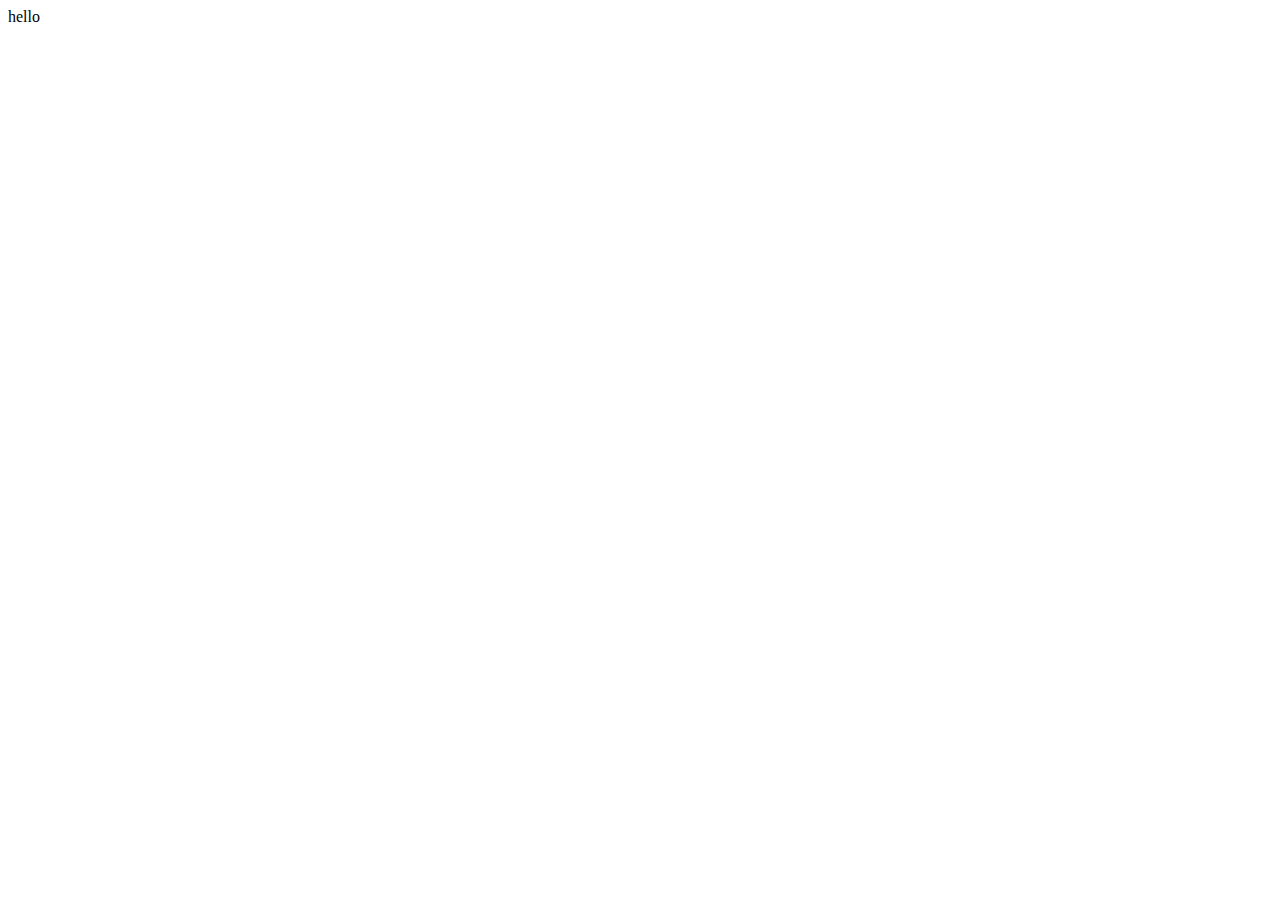
==== blog/index.html @ a835342d "trying if adding index.html to blog/ redirects blog/" ====
<!DOCTYPE html>
<html lang="en">
<head>
	<meta charset="UTF-8">
	<meta http-equiv="X-UA-Compatible" content="IE=edge">
	<meta name="viewport" content="width=device-width, initial-scale=1.0">
	<title>Document</title>
</head>
<body>
	hello
</body>
</html>
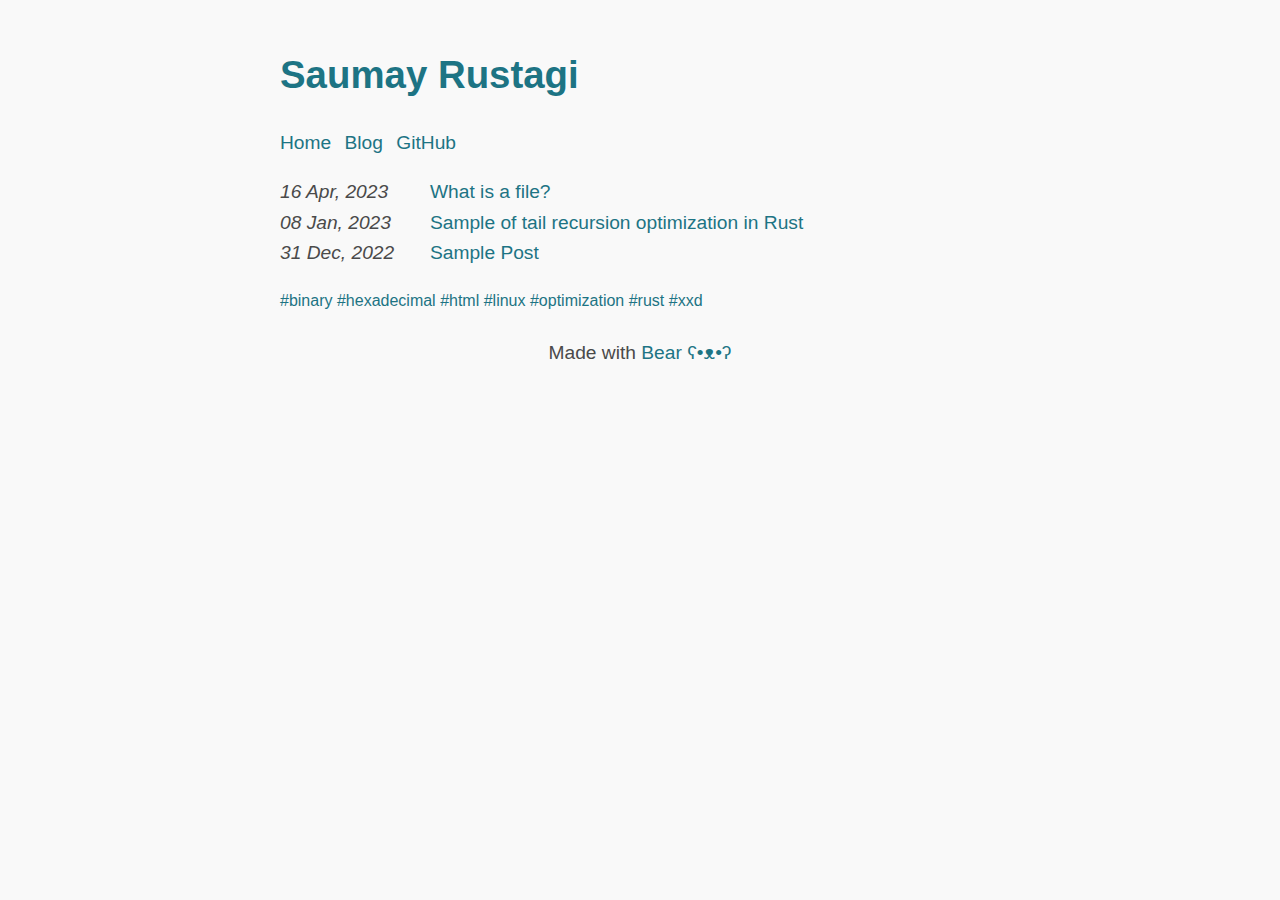
==== commit 7dce4660: "trying if adding index.html to blog/ redirects blog/" ====
--- a/blog/index.html
+++ b/blog/index.html
@@ -1,12 +1,253 @@
 <!DOCTYPE html>
 <html lang="en">
 <head>
-	<meta charset="UTF-8">
-	<meta http-equiv="X-UA-Compatible" content="IE=edge">
-	<meta name="viewport" content="width=device-width, initial-scale=1.0">
-	<title>Document</title>
+<meta http-equiv="X-Clacks-Overhead" content="GNU Terry Pratchett" />
+<meta charset="utf-8">
+<meta name="viewport" content="width=device-width, initial-scale=1.0, maximum-scale=5" />
+<link rel="shortcut icon" type="image/svg+xml" href="data:image/svg+xml,<svg xmlns=%22http://www.w3.org/2000/svg%22 viewBox=%220 0 100 100%22><text y=%22.9em%22 font-size=%2290%22>🖥️</text></svg>">
+<title>Blog | Saumay Rustagi</title>
+<link rel="canonical" href="https://saumayrustagi.bearblog.dev/blog/" />
+<meta name="saumayrustagi" content="look-for-the-bear-necessities" />
+
+<meta name="title" content="Blog">
+<meta name="description" content="Something worth sharing">
+
+<meta property="og:site_name" content="Saumay Rustagi">
+<meta property="og:title" content="Blog">
+<meta property="og:type" content="website">
+<meta property="og:url" content="https://saumayrustagi.bearblog.dev">
+<meta property="og:description" content="Something worth sharing">
+<meta property="og:image" content="https://i.ibb.co/mTV6jjL/profile-flower.png">
+
+<meta property="twitter:card" content="summary">
+<meta property="twitter:url" content="https://saumayrustagi.bearblog.dev">
+<meta property="twitter:title" content="Blog">
+<meta property="twitter:description" content="Something worth sharing">
+<meta property="twitter:image" content="https://i.ibb.co/mTV6jjL/profile-flower.png">
+
+<script type="application/ld+json">
+  {
+    "@context": "http://schema.org",
+    "@type": "website",
+    "name": "Blog",
+    "url": "https://saumayrustagi.bearblog.dev",
+    "description": "Something worth sharing",
+    "about": {
+      "@type": "Blog",
+      "description": "Something worth sharing"
+    }
+  }
+</script>
+<link rel="alternate" type="application/rss+xml" href="/feed/?type=rss" />
+<style>
+      
+      
+:root {
+    --width: 720px;
+    --font-main: -apple-system, BlinkMacSystemFont, "Segoe UI", Roboto, "Helvetica Neue", Arial, "Noto Sans", sans-serif;
+    --font-secondary: Verdana, sans-serif;
+    --font-scale: 1.2em;
+    --background-color: #f9f9f9;
+    --heading-color: #4a4a4a;
+    --text-color: #4a4a4a;
+    --link-color: #1d7484;
+    --visited-color: #144f5a;
+    --code-background-color: #f1f1f1;
+    --code-color: #4a4a4a;
+    --blockquote-color: #4a4a4a;
+}
+
+body {
+    font-family: var(--font-secondary);
+    font-size: var(--font-scale);
+    margin: auto;
+    padding: 20px;
+    max-width: var(--width);
+    text-align: left;
+    background-color: var(--background-color);
+    word-wrap: break-word;
+    overflow-wrap: break-word;
+    line-height: 1.5;
+    color: var(--text-color);
+}
+
+h1, h2, h3, h4, h5, h6 {
+    font-family: var(--font-main);
+    color: var(--heading-color);
+}
+
+a {
+    color: var(--link-color);
+    cursor: pointer;
+    text-decoration: none;
+}
+
+a:hover {
+	color: #982c61;
+  	border-bottom: 2px solid #4a4a4a;
+  	margin-bottom: -2px;
+}
+
+nav a {
+    margin-right: 8px;
+}
+
+strong, b {
+    color: var(--heading-color);
+}
+
+button {
+    margin: 0;
+    cursor: pointer;
+}
+
+content {
+    line-height: 1.6;
+}
+
+table {
+    width: 100%;
+}
+
+hr {
+    border: 0;
+    border-top: 1px solid var(--link-color);
+}
+
+img {
+    max-width: 100%;
+}
+
+code {
+    font-family: monospace;
+    padding: 2px;
+    background-color: var(--code-background-color);
+    color: var(--code-color);
+}
+
+blockquote {
+    border-left: 5px solid var(--link-color);
+  	padding: 0 15px;
+  	margin: 15px 0;
+  	line-height: 50px;
+  	font-size: 16px;
+  	background-color: var(--code-background-color);
+    color: var(--code-color);
+}
+
+footer {
+    padding: 25px 0;
+    text-align: center;
+}
+
+.title h1 {
+ 	color: var(--link-color); 
+}
+
+.title h1:hover {
+  	color: #982c61;
+}
+
+.inline {
+    width: auto !important;
+}
+
+.highlight, .code {
+    padding: 1px 15px;
+    background-color: var(--code-background-color);
+    color: var(--code-color);
+    border-radius: 3px;
+    margin-block-start: 1em;
+    margin-block-end: 1em;
+    overflow-x: auto;
+}
+
+/* blog post list */
+ul.blog-posts {
+    list-style-type: none;
+    padding: unset;
+}
+
+ul.blog-posts li {
+    display: flex;
+}
+
+ul.blog-posts li span {
+ 	width: 150px; 
+}
+
+ul.blog-posts li a:visited {
+    color: var(--visited-color);
+}
+      
+  </style>
 </head>
-<body>
-	hello
+<body class="blog">
+<header>
+<a class="title" href="/">
+<h1>
+Saumay Rustagi
+</h1>
+</a>
+<nav>
+<p><a href="/">Home</a> <a href="/blog/">Blog</a> <a href="https://github.com/saumayrustagi" target="_blank">GitHub</a></p>
+</nav>
+</header>
+<main>
+<content>
+<ul class="blog-posts">
+<li>
+<span>
+<i>
+<time datetime="2023-04-16" pubdate>
+16 Apr, 2023
+</time>
+</i>
+</span>
+<a href="/what-is-a-file/">What is a file?</a>
+</li>
+<li>
+<span>
+<i>
+<time datetime="2023-01-08" pubdate>
+08 Jan, 2023
+</time>
+</i>
+</span>
+<a href="/sample-of-tail-recursion-optimization-in-rust/">Sample of tail recursion optimization in Rust</a>
+</li>
+<li>
+<span>
+<i>
+<time datetime="2022-12-31" pubdate>
+31 Dec, 2022
+</time>
+</i>
+</span>
+<a href="/sample-post/">Sample Post</a>
+</li>
+</ul>
+<small>
+<div class="tags">
+<a href="/blog/?q=binary">#binary</a>
+<a href="/blog/?q=hexadecimal">#hexadecimal</a>
+<a href="/blog/?q=html">#html</a>
+<a href="/blog/?q=linux">#linux</a>
+<a href="/blog/?q=optimization">#optimization</a>
+<a href="/blog/?q=rust">#rust</a>
+<a href="/blog/?q=xxd">#xxd</a>
+</div>
+</small>
+</content>
+</main>
+<footer style="padding:25px 0;">
+Made with <a href="https://bearblog.dev">Bear ʕ•ᴥ•ʔ</a>
+<style>
+      body:hover {
+        border-image: none;
+        border-width: 0;
+      }
+    </style>
+</footer>
 </body>
 </html>